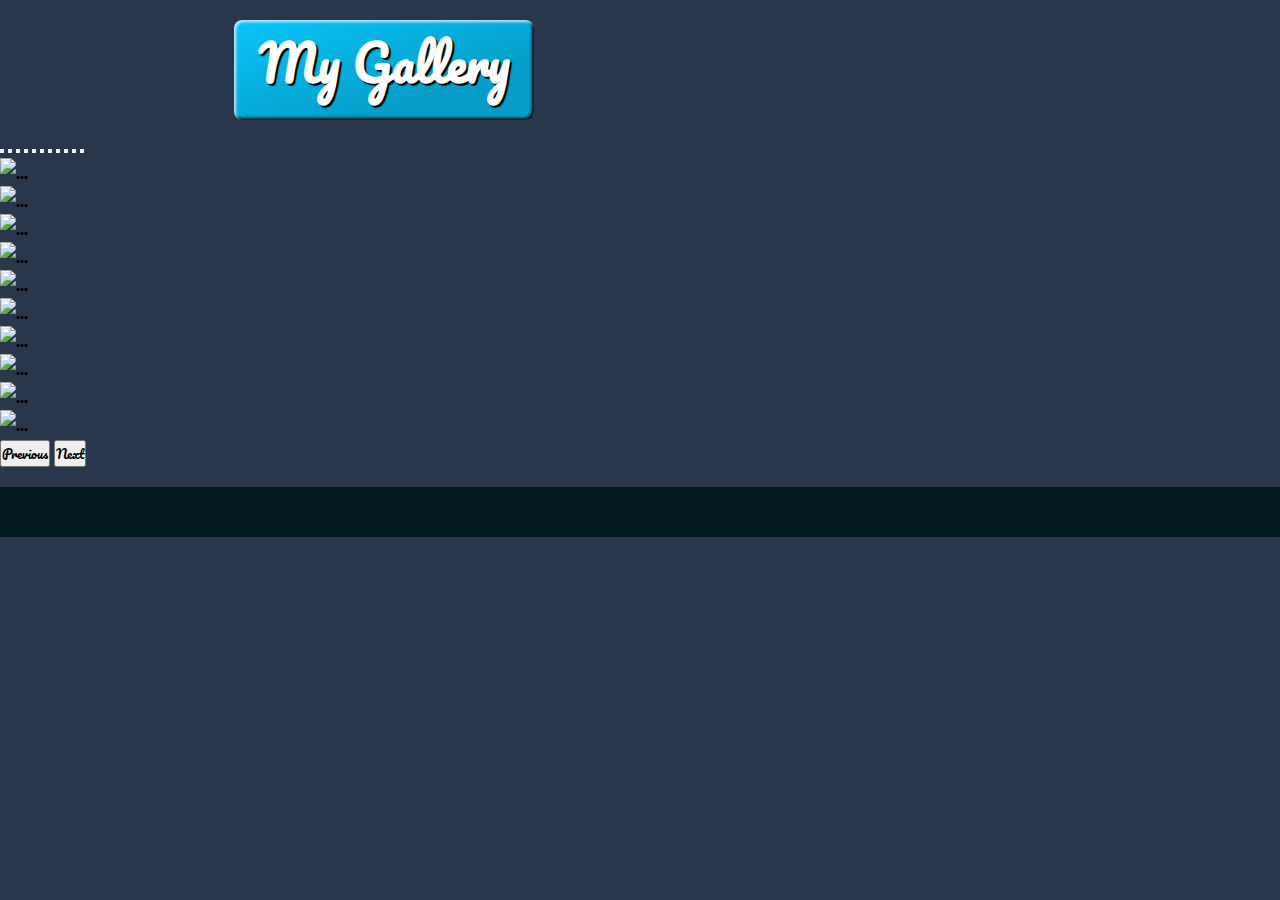
==== myGallery.Html @ 558bfa25 "Add files via upload" ====
<!DOCTYPE html>
<html lang="en">
<head>
    <meta charset="UTF-8">
    <meta http-equiv="X-UA-Compatible" content="IE=edge">
    <meta name="viewport" content="width=device-width, initial-scale=1.0">
    <title>My Gallery</title>
    <link href="https://cdn.jsdelivr.net/npm/bootstrap@5.3.0-alpha1/dist/css/bootstrap.min.css" rel="stylesheet" integrity="sha384-GLhlTQ8iRABdZLl6O3oVMWSktQOp6b7In1Zl3/Jr59b6EGGoI1aFkw7cmDA6j6gD" crossorigin="anonymous">
    <link rel="preconnect" href="https://fonts.googleapis.com">
<link rel="preconnect" href="https://fonts.gstatic.com" crossorigin>
<link href="https://fonts.googleapis.com/css2?family=Pacifico&display=swap" rel="stylesheet">
    <link rel="stylesheet" href="galleryStyles.css">
   
</head>
<body>
  <div class="nav">
  <!-- <nav>
        <li id="home">
          <a href="Portfolio.html"><img src="./myGallery/home.png" alt="home icon"></i></a>
        </li>
        <li id="heading"> 
          <div class="dropdown">
            <h1> My Gallery</h1>
            <div class="dropdown-content"><p>Click to HOME</p></div>
          </div>
        </li>
        </ul>
       </nav> -->
        
      <div class="dropdown">
        <h1> My Gallery</h1>
        <div class="dropdown-content"><p>Click to HOME</p></div>
      </div>
  </div>
  
    
    <div id="carouselExampleIndicators" class="carousel slide">
      <div class="carousel-indicators">
        <button type="button" data-bs-target="#carouselExampleIndicators" data-bs-slide-to="0" class="active" aria-current="true" aria-label="Slide 1"></button>
        <button type="button" data-bs-target="#carouselExampleIndicators" data-bs-slide-to="1" aria-label="Slide 2"></button>
        <button type="button" data-bs-target="#carouselExampleIndicators" data-bs-slide-to="2" aria-label="Slide 3"></button>
        <button type="button" data-bs-target="#carouselExampleIndicators" data-bs-slide-to="3" aria-label="Slide 4"></button>
        <button type="button" data-bs-target="#carouselExampleIndicators" data-bs-slide-to="4" aria-label="Slide 5"></button>
        <button type="button" data-bs-target="#carouselExampleIndicators" data-bs-slide-to="5" aria-label="Slide 6"></button>
        <button type="button" data-bs-target="#carouselExampleIndicators" data-bs-slide-to="6" aria-label="Slide 7"></button>
        <button type="button" data-bs-target="#carouselExampleIndicators" data-bs-slide-to="7" aria-label="Slide 8"></button>
        <button type="button" data-bs-target="#carouselExampleIndicators" data-bs-slide-to="8" aria-label="Slide 9"></button>
        <button type="button" data-bs-target="#carouselExampleIndicators" data-bs-slide-to="9" aria-label="Slide 10"></button>
        <button type="button" data-bs-target="#carouselExampleIndicators" data-bs-slide-to="10" aria-label="Slide 1"></button>
        
      </div>
      
      <div class="carousel-inner">
        <div class="carousel-item active">
          <img src="/portfolio/myGallery/IMG20220207101742 (1).jpg" class="d-block w-100" alt="...">
        </div>
        <div class="carousel-item">
          <img src="/portfolio/myGallery/IMG20220216164907.jpg" class="d-block w-100" alt="...">
        </div>
        <div class="carousel-item">
          <img src="/portfolio/myGallery/IMG20220216165037.jpg" class="d-block w-100" alt="...">
        </div>
        <div class="carousel-item">
          <img src="/portfolio/myGallery/IMG20220219154707 (1).jpg" class="d-block w-100" alt="...">
        </div>
        <div class="carousel-item">
          <img src="/portfolio/myGallery/IMG20220219154707.jpg" class="d-block w-100" alt="...">
        </div>
        <div class="carousel-item">
          <img src="/portfolio/myGallery/IMG20220316175838.jpg" class="d-block w-100" alt="...">
        </div>
        <div class="carousel-item">
          <img src="/portfolio/myGallery/IMG20220316175838.jpg" class="d-block w-100" alt="...">
        </div>
        <div class="carousel-item">
          <img src="/portfolio/myGallery/IMG20220713143130 (1).jpg" class="d-block w-100" alt="...">
        </div>
        <div class="carousel-item">
          <img src="/portfolio/myGallery/IMG_20220223_220855_209 (1).jpg" class="d-block w-100" alt="...">
        </div>
        <div class="carousel-item">
          <img src="/portfolio/myGallery/IMG_20220517_195013_576.jpg" class="d-block w-100" alt="...">
        </div>
      </div>
      <button class="carousel-control-prev" type="button" data-bs-target="#carouselExampleIndicators" data-bs-slide="prev">
        <span class="carousel-control-prev-icon" aria-hidden="true"></span>
        <span class="visually-hidden">Previous</span>
      </button>
      <button class="carousel-control-next" type="button" data-bs-target="#carouselExampleIndicators" data-bs-slide="next">
        <span class="carousel-control-next-icon" aria-hidden="true"></span>
        <span class="visually-hidden">Next</span>
      </button>
    </div>
    <!-- ------------------------------------footer----------------------------------------------------------------- -->

    <div class="Footer">
      
    </div>
      <script src="https://cdn.jsdelivr.net/npm/bootstrap@5.3.0-alpha1/dist/js/bootstrap.bundle.min.js" integrity="sha384-w76AqPfDkMBDXo30jS1Sgez6pr3x5MlQ1ZAGC+nuZB+EYdgRZgiwxhTBTkF7CXvN" crossorigin="anonymous"></script>


    
</body>
</html>
---- galleryStyles.css ----
*{
  margin: 0;
  padding: 0;
  box-sizing: border-box;
  font-family: 'Pacifico', cursive;
}


body{
  padding: 10px 0px 0px 0px;
  background-color: rgba(2, 17, 41, 0.845);

}
.carousel-inner img{
  width: 100%;
  height: 90vh;
  object-fit: scale-down;

}
.carousel{
  margin: 0px;
  width: 100%;
  height: auto;
}
/* ======================================================================================= */

/* #home img{
  width:90px;
  height: 90px;
 
} */

/* .nav ul li {
  list-style: none;
  /* display: inline-block;/ */
  
/* } */


/* nav{
  display: flex;
  flex-wrap: wrap;
  
  justify-content:center ;
  
} */


/* ========================================================================== */
/* .nav{
  margin: 20px 0px;
  width: 100%;
  height: 60px;
  background-color: #06809bfa;
  border-top:2px solid white ;
  border-bottom:2px solid rgba(3, 47, 58, 0.877) ;
  background-image: linear-gradient(rgb(227, 228, 230), #0db3d8fa, rgb(4, 48, 62));
  position: relative;
  /* overflow: hidden; }*/

 
h1{
  padding: 0px ;
  margin: 0px 0px;
  text-align: center;
  font-size: 3rem;
  color: #fff;
  background-color: rgba(7, 201, 255, 0.977);
  background-image: linear-gradient(to top left, rgba(0, 0, 0, 0.2), rgba(0, 0, 0, 0.2) 30%, rgba(0, 0, 0, 0));
  text-shadow: 2px 2px 1px #000;
  border-radius: 8px;
  text-decoration:none;
  box-shadow: inset 2px 2px 3px rgba(255, 255, 255, 0.749), inset -2px -2px 3px rgb(0, 0, 0);
  width: 300px;
  height: 100px;
  
  
}
.nav h1{
  margin: auto;
}



.dropdown {
  position: relative;
  display: inline-block;
  margin: auto;
  width: 60%;
  padding: 10px;
}

.dropdown-content {
  display:none;
  position: absolute;
  background-color: #ffffffe3;
  /* min-width: 160px; */
  box-shadow: 0px 8px 16px 0px rgba(0,0,0,0.2);
  padding: 12px 16px;
  z-index: 1;
  width: auto;
  height: 40px;
  opacity: 50%;
  border-radius: 20px;
  line-height: 1;
  font-size: 12px;
  box-shadow: inset 2px 2px 3px rgba(255, 255, 255, 0.749), inset -2px -2px 3px rgb(0, 0, 0);
  color: #090000;

}

.dropdown:hover .dropdown-content {
  display: block;
}

/* =======================================================fotter========================================= */

.Footer{
  
    margin: 20px 0px 1px 0px;
    width: 100%;
    height: 50px;
    background-color: #02181efa;
    /* border-top:2px solid white ; */
    /* border-bottom:2px solid white ; */
    /* background-image: linear-gradient(rgb(80, 80, 80), #0db3d8fa, rgb(4, 48, 62)); */
  
  }
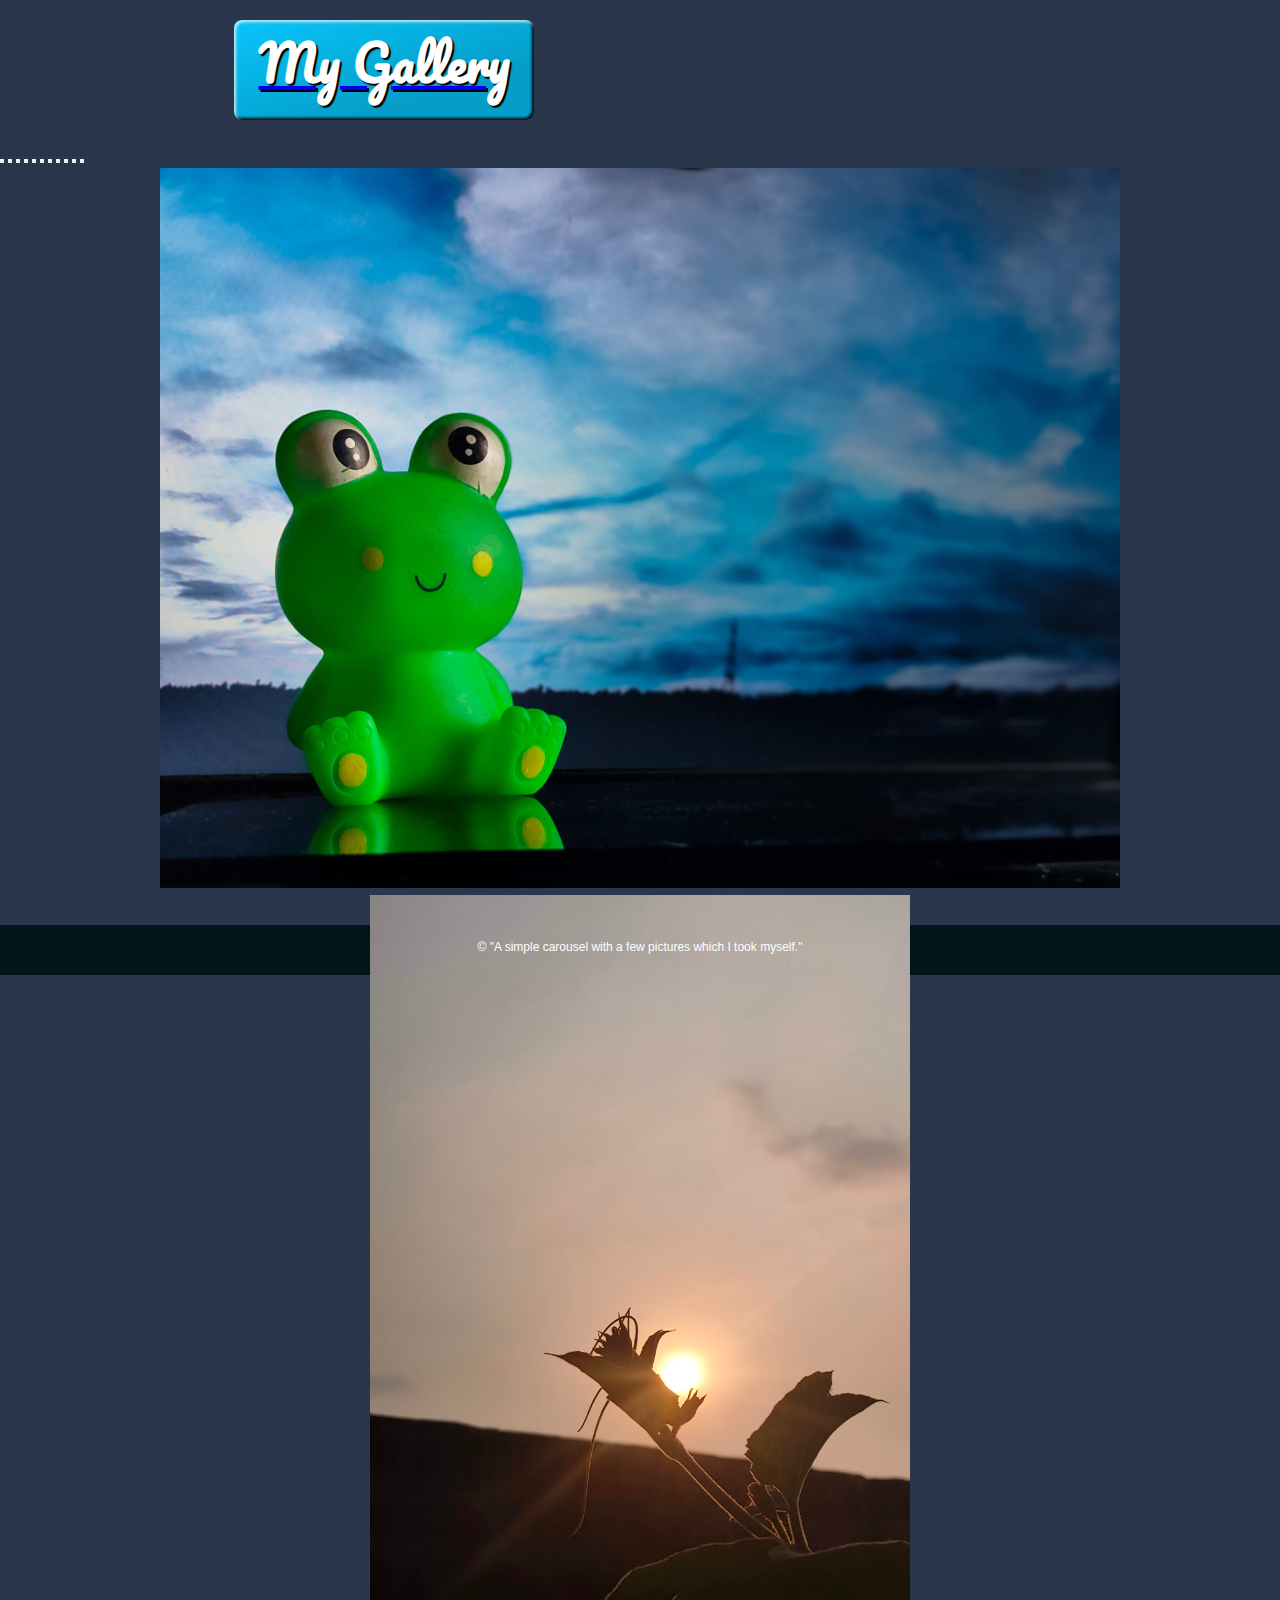
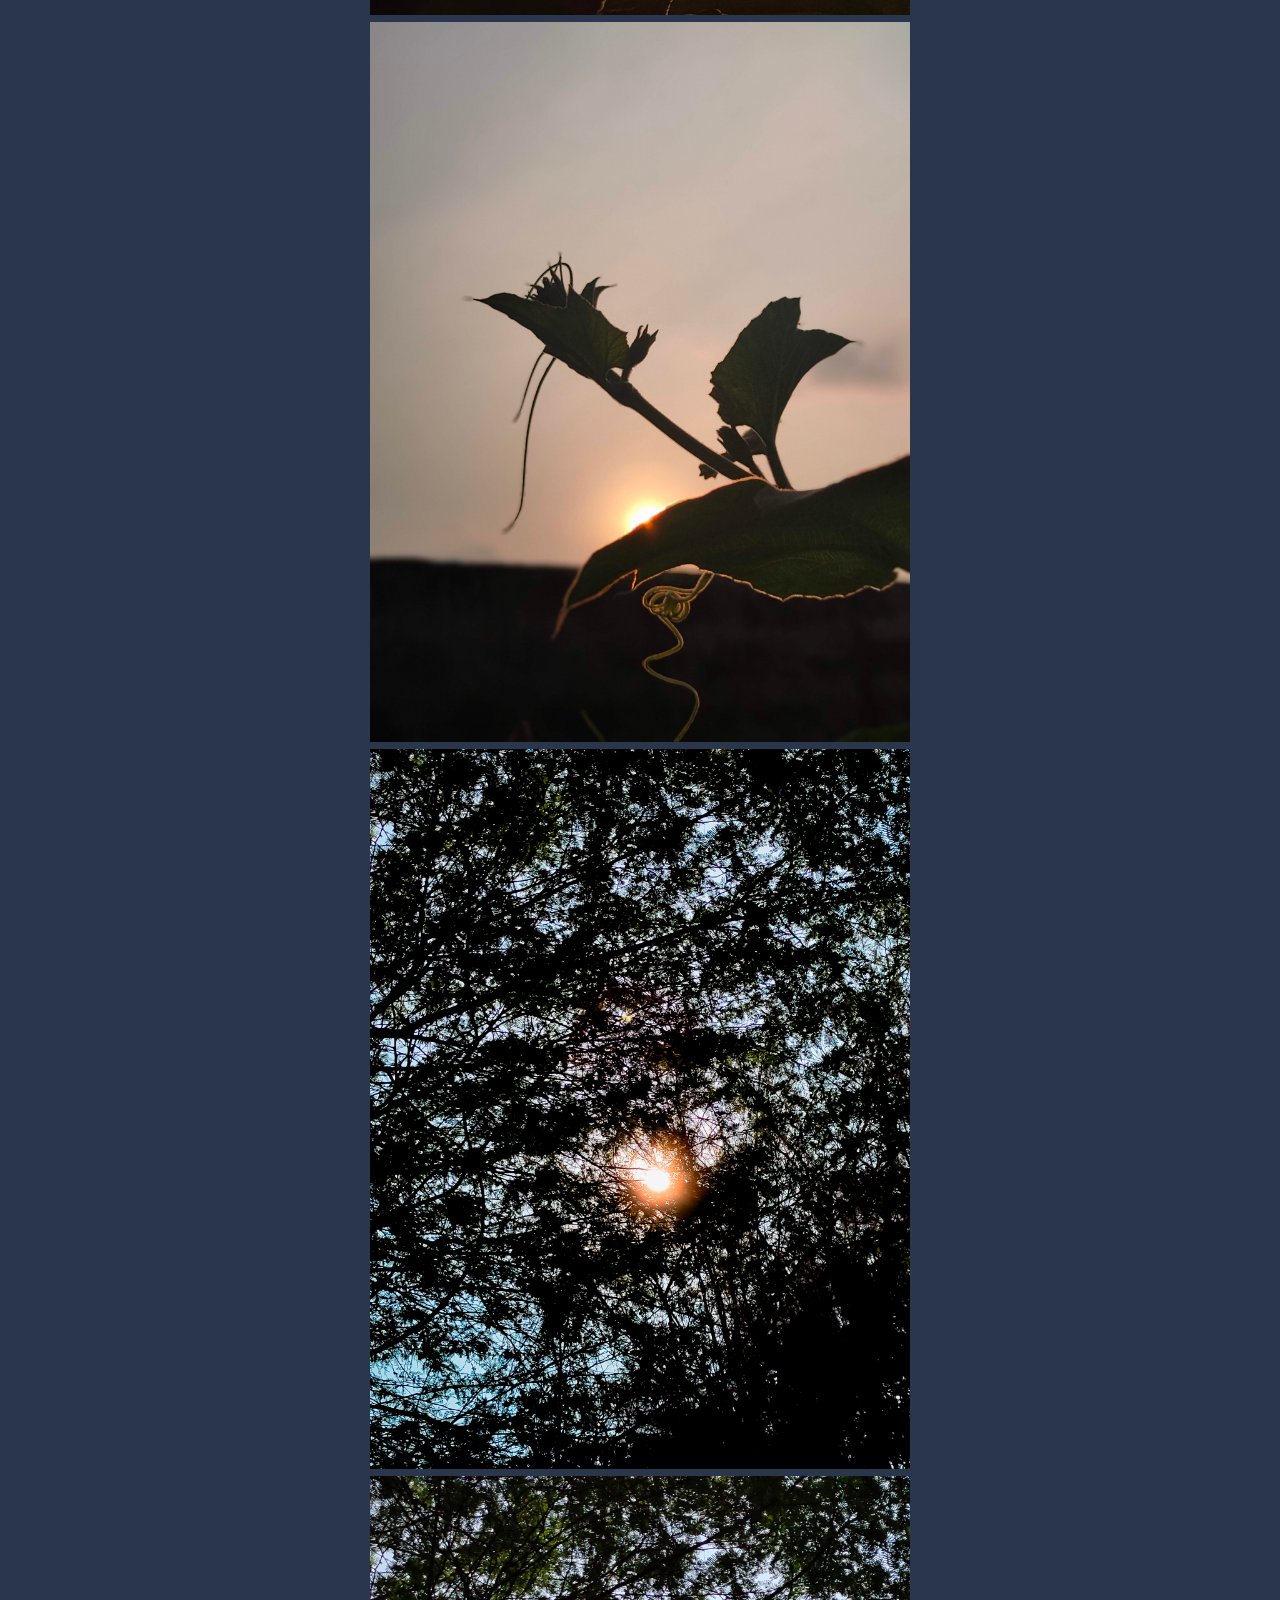
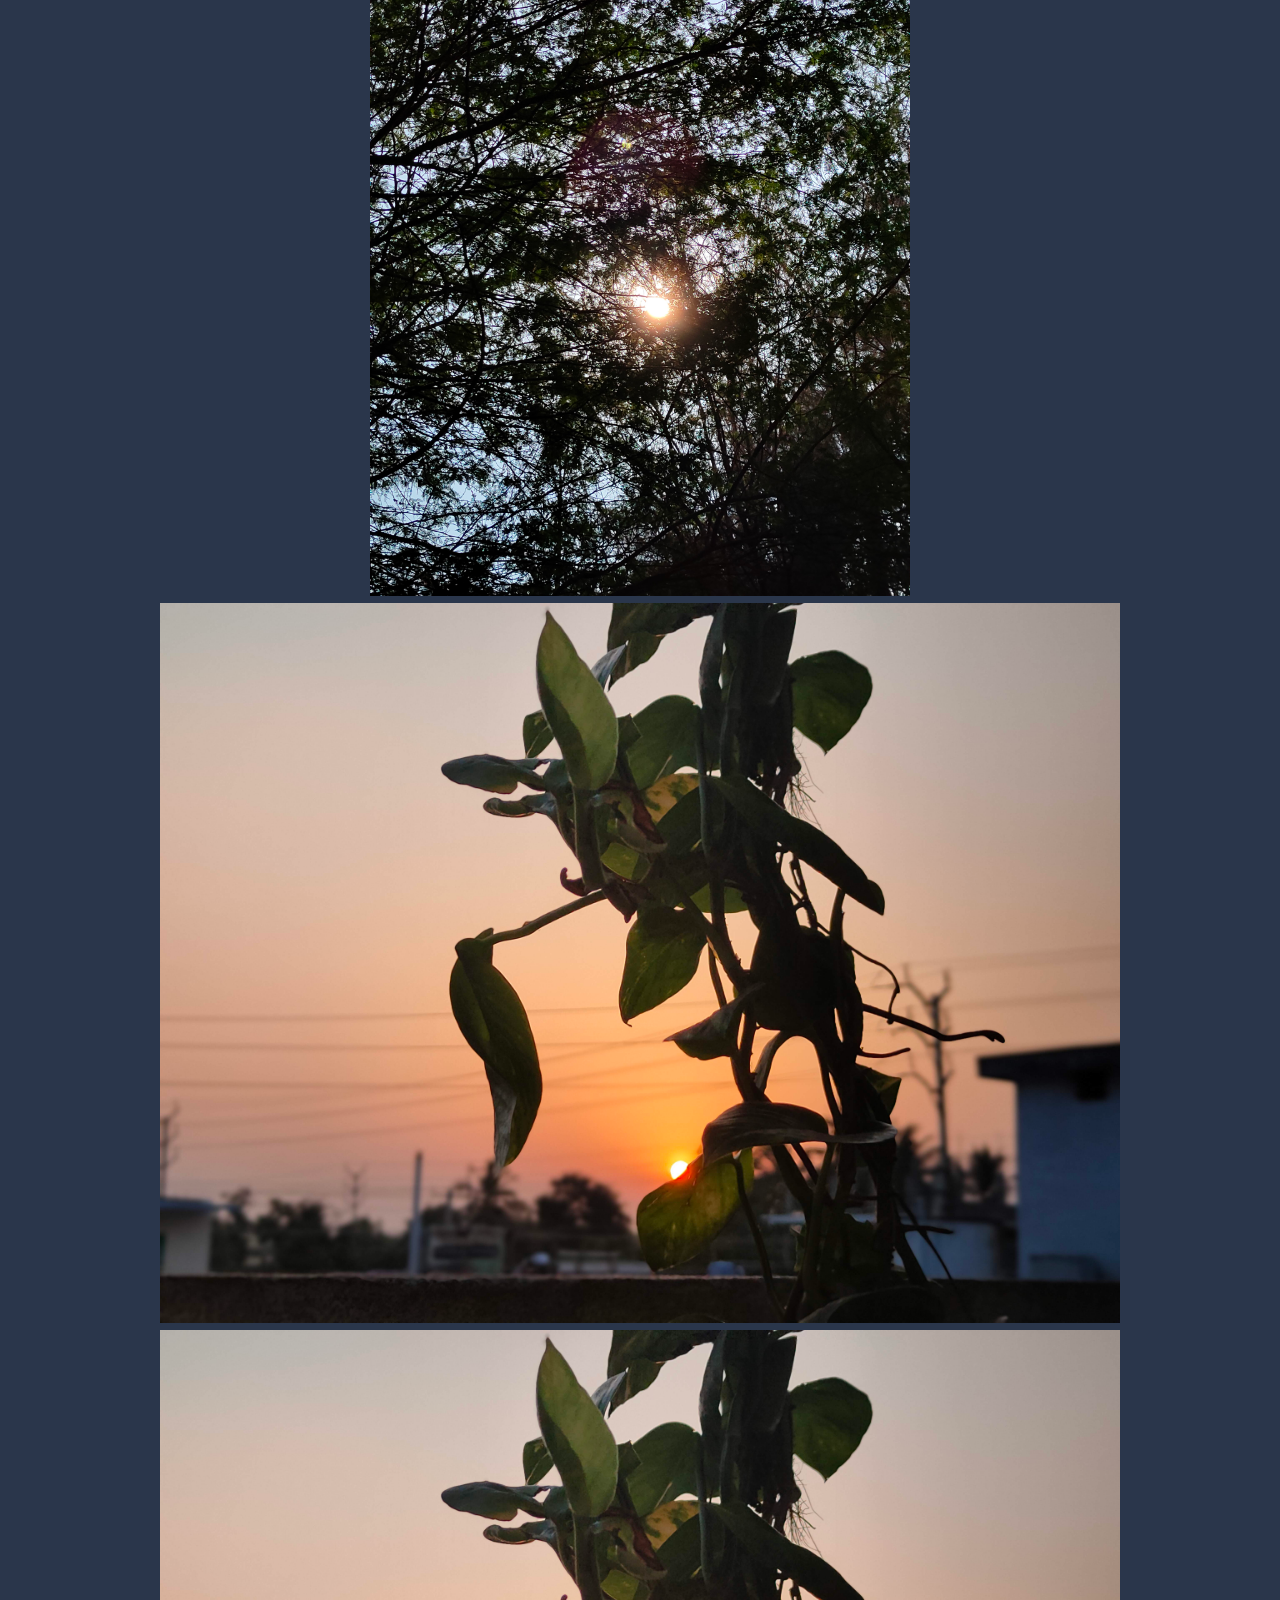
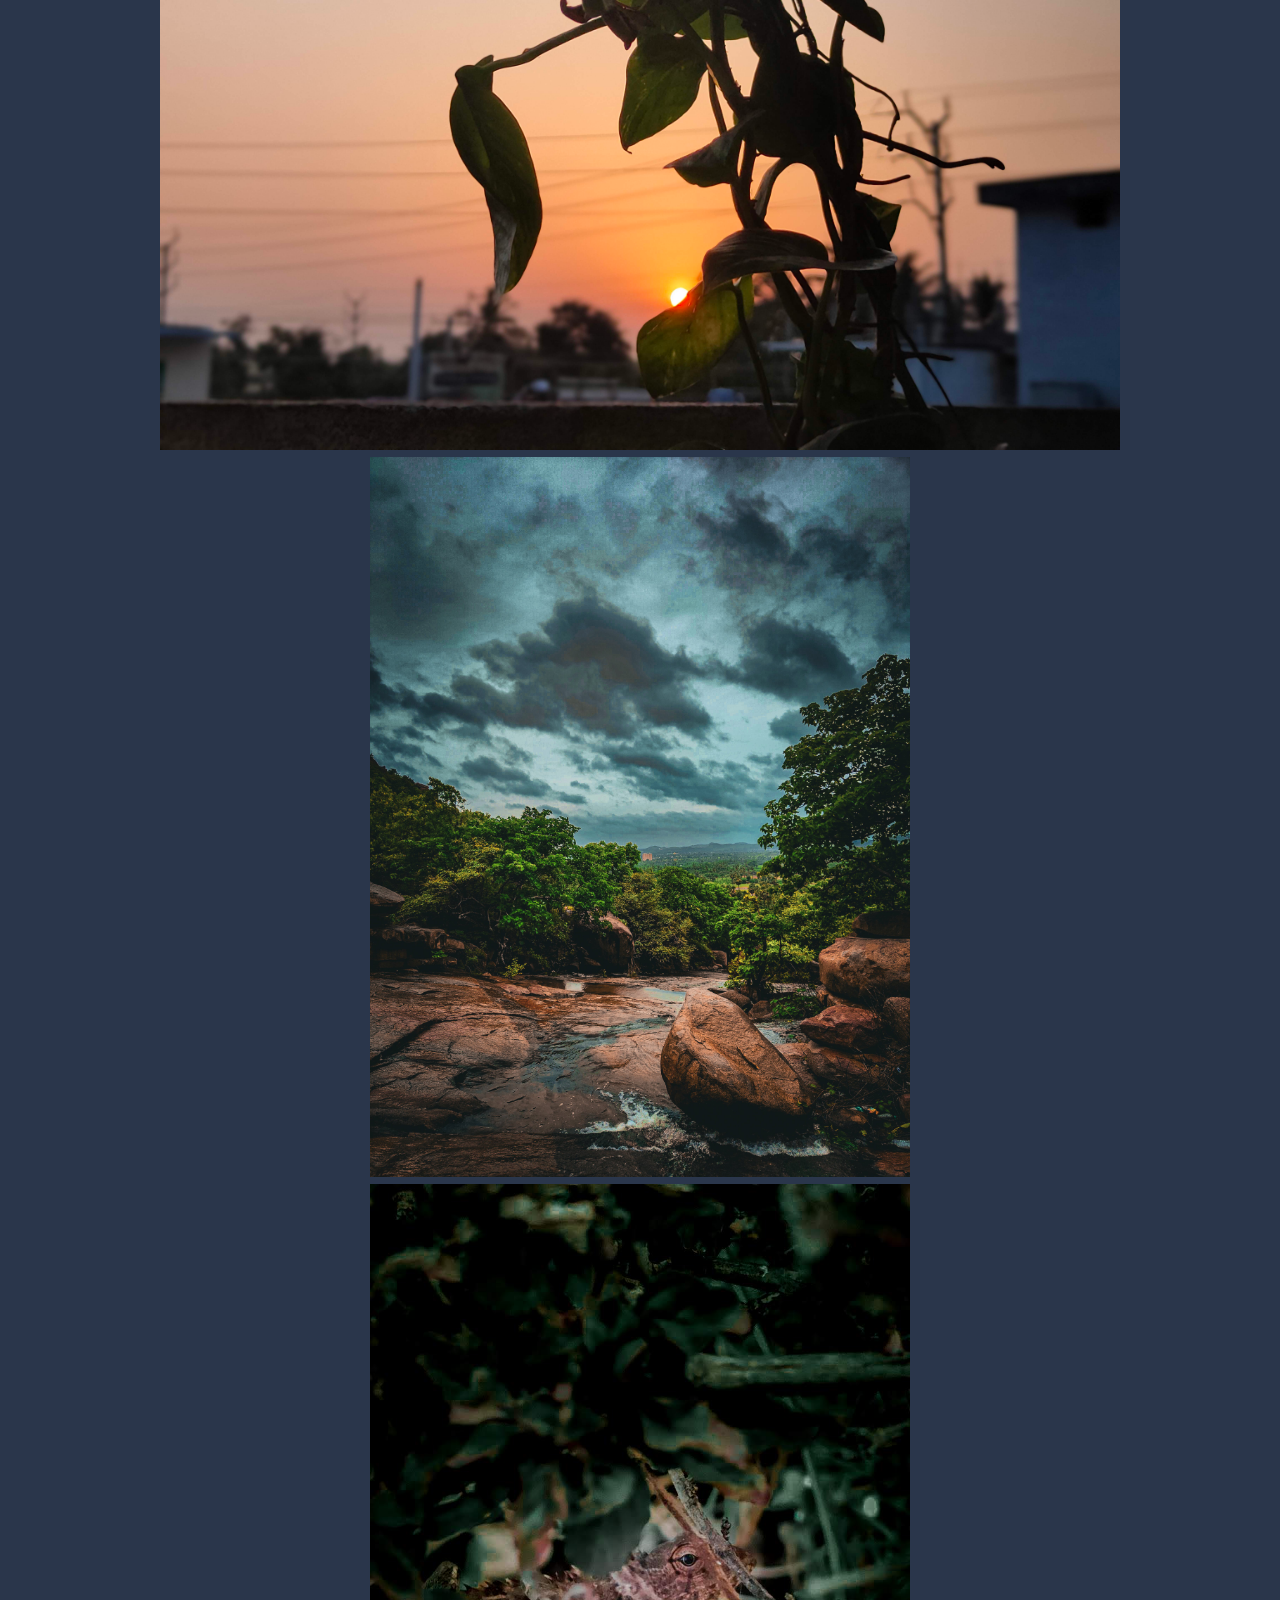
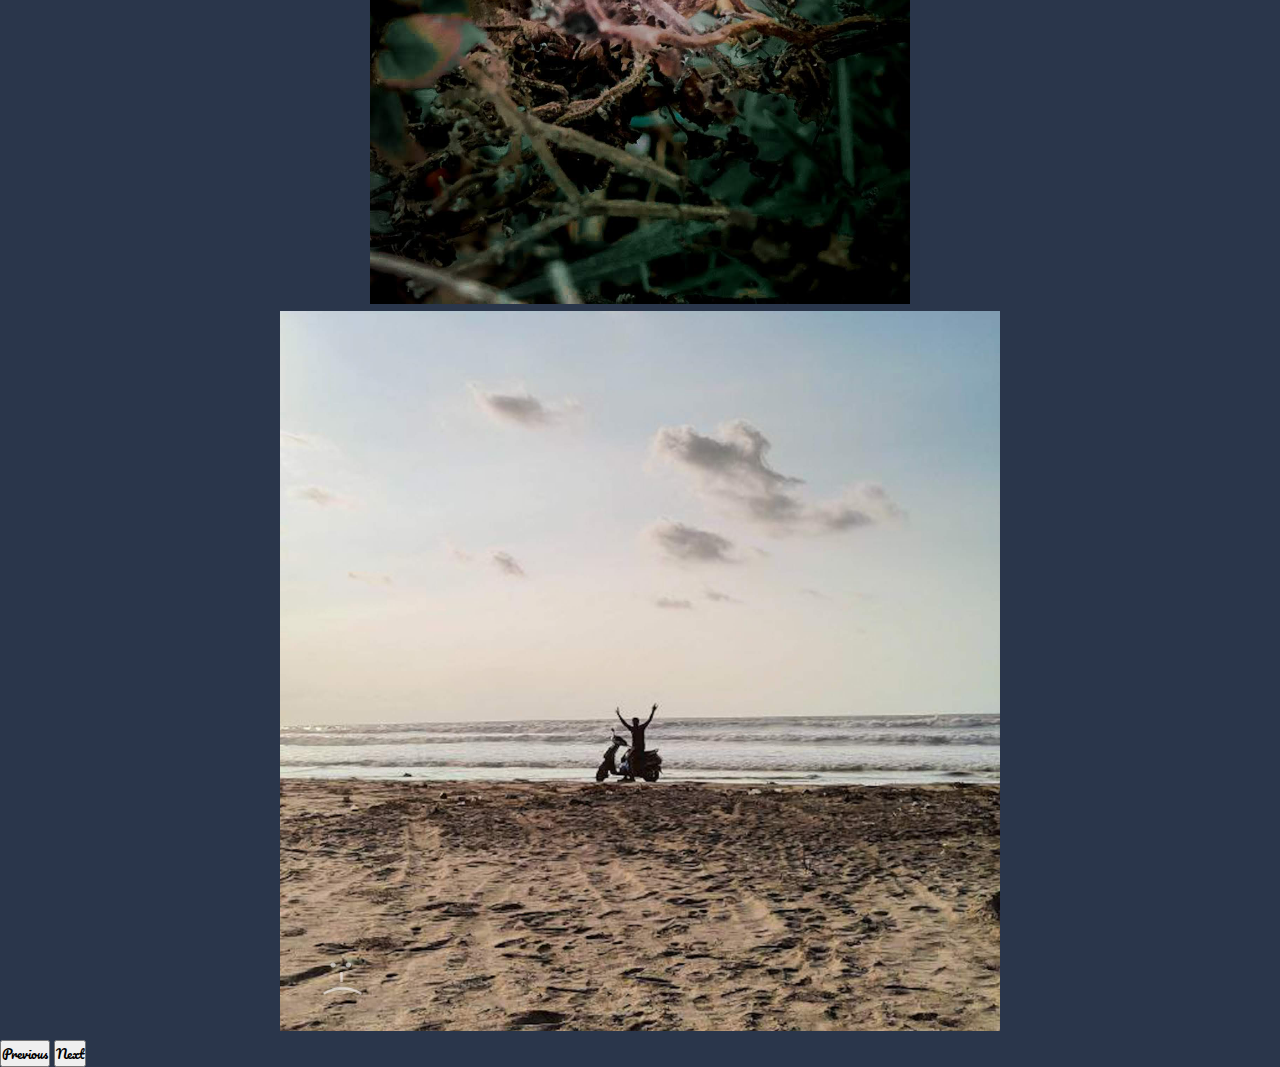
==== commit 700a5411: "Add files via upload" ====
--- a/myGallery.Html
+++ b/myGallery.Html
@@ -28,7 +28,8 @@
        </nav> -->
         
       <div class="dropdown">
-        <h1> My Gallery</h1>
+        <a href="Portfolio.html"> <h1> My Gallery</h1></a>
+       
         <div class="dropdown-content"><p>Click to HOME</p></div>
       </div>
   </div>
@@ -52,34 +53,34 @@
       
       <div class="carousel-inner">
         <div class="carousel-item active">
-          <img src="/portfolio/myGallery/IMG20220207101742 (1).jpg" class="d-block w-100" alt="...">
+          <img src="./myGallery/IMG20220207101742 (1).jpg " class="d-block w-100" alt="...">
         </div>
         <div class="carousel-item">
-          <img src="/portfolio/myGallery/IMG20220216164907.jpg" class="d-block w-100" alt="...">
+          <img src="./myGallery/IMG20220216164907.jpg" class="d-block w-100" alt="...">
         </div>
         <div class="carousel-item">
-          <img src="/portfolio/myGallery/IMG20220216165037.jpg" class="d-block w-100" alt="...">
+          <img src="./myGallery/IMG20220216165037.jpg" class="d-block w-100" alt="...">
         </div>
         <div class="carousel-item">
-          <img src="/portfolio/myGallery/IMG20220219154707 (1).jpg" class="d-block w-100" alt="...">
+          <img src="./myGallery/IMG20220219154707 (1).jpg" class="d-block w-100" alt="...">
         </div>
         <div class="carousel-item">
-          <img src="/portfolio/myGallery/IMG20220219154707.jpg" class="d-block w-100" alt="...">
+          <img src="./myGallery/IMG20220219154707.jpg" class="d-block w-100" alt="...">
         </div>
         <div class="carousel-item">
-          <img src="/portfolio/myGallery/IMG20220316175838.jpg" class="d-block w-100" alt="...">
+          <img src="./myGallery/IMG20220316175838.jpg" class="d-block w-100" alt="...">
         </div>
         <div class="carousel-item">
-          <img src="/portfolio/myGallery/IMG20220316175838.jpg" class="d-block w-100" alt="...">
+          <img src="./myGallery/IMG20220316175838.jpg" class="d-block w-100" alt="...">
         </div>
         <div class="carousel-item">
-          <img src="/portfolio/myGallery/IMG20220713143130 (1).jpg" class="d-block w-100" alt="...">
+          <img src="./myGallery/IMG20220713143130 (1).jpg" class="d-block w-100" alt="...">
         </div>
         <div class="carousel-item">
-          <img src="/portfolio/myGallery/IMG_20220223_220855_209 (1).jpg" class="d-block w-100" alt="...">
+          <img src="./myGallery/IMG_20220223_220855_209 (1).jpg" class="d-block w-100" alt="...">
         </div>
         <div class="carousel-item">
-          <img src="/portfolio/myGallery/IMG_20220517_195013_576.jpg" class="d-block w-100" alt="...">
+          <img src="./myGallery/IMG_20220517_195013_576.jpg" class="d-block w-100" alt="...">
         </div>
       </div>
       <button class="carousel-control-prev" type="button" data-bs-target="#carouselExampleIndicators" data-bs-slide="prev">
@@ -94,7 +95,7 @@
     <!-- ------------------------------------footer----------------------------------------------------------------- -->
 
     <div class="Footer">
-      
+      <p>&copy; "A simple carousel with a few pictures which I took myself." <span> <i class="fa-solid fa-heart"></i> </span></p>
     </div>
       <script src="https://cdn.jsdelivr.net/npm/bootstrap@5.3.0-alpha1/dist/js/bootstrap.bundle.min.js" integrity="sha384-w76AqPfDkMBDXo30jS1Sgez6pr3x5MlQ1ZAGC+nuZB+EYdgRZgiwxhTBTkF7CXvN" crossorigin="anonymous"></script>
 
--- a/galleryStyles.css
+++ b/galleryStyles.css
@@ -13,14 +13,14 @@
 }
 .carousel-inner img{
   width: 100%;
-  height: 90vh;
+  height: 80vh;
   object-fit: scale-down;
 
 }
 .carousel{
-  margin: 0px;
+  margin-top: 10px;
   width: 100%;
-  height: auto;
+  height: 85vh;
 }
 /* ======================================================================================= */
 
@@ -94,7 +94,7 @@
   display:none;
   position: absolute;
   background-color: #ffffffe3;
-  /* min-width: 160px; */
+  min-width: 160px;
   box-shadow: 0px 8px 16px 0px rgba(0,0,0,0.2);
   padding: 12px 16px;
   z-index: 1;
@@ -105,12 +105,12 @@
   line-height: 1;
   font-size: 12px;
   box-shadow: inset 2px 2px 3px rgba(255, 255, 255, 0.749), inset -2px -2px 3px rgb(0, 0, 0);
-  color: #090000;
+  color: #060101;
 
 }
 
 .dropdown:hover .dropdown-content {
-  display: block;
+  display:block;
 }
 
 /* =======================================================fotter========================================= */
@@ -120,9 +120,17 @@
     margin: 20px 0px 1px 0px;
     width: 100%;
     height: 50px;
-    background-color: #02181efa;
+    background-color: #011419fa;
     /* border-top:2px solid white ; */
     /* border-bottom:2px solid white ; */
     /* background-image: linear-gradient(rgb(80, 80, 80), #0db3d8fa, rgb(4, 48, 62)); */
   
   }
+
+  .Footer p{
+    color: #fff;
+    font-family: 'Segoe UI', Tahoma, Geneva, Verdana, sans-serif;
+    font-size: 12px;
+    text-align: center;
+    padding-top: 10px;
+  }
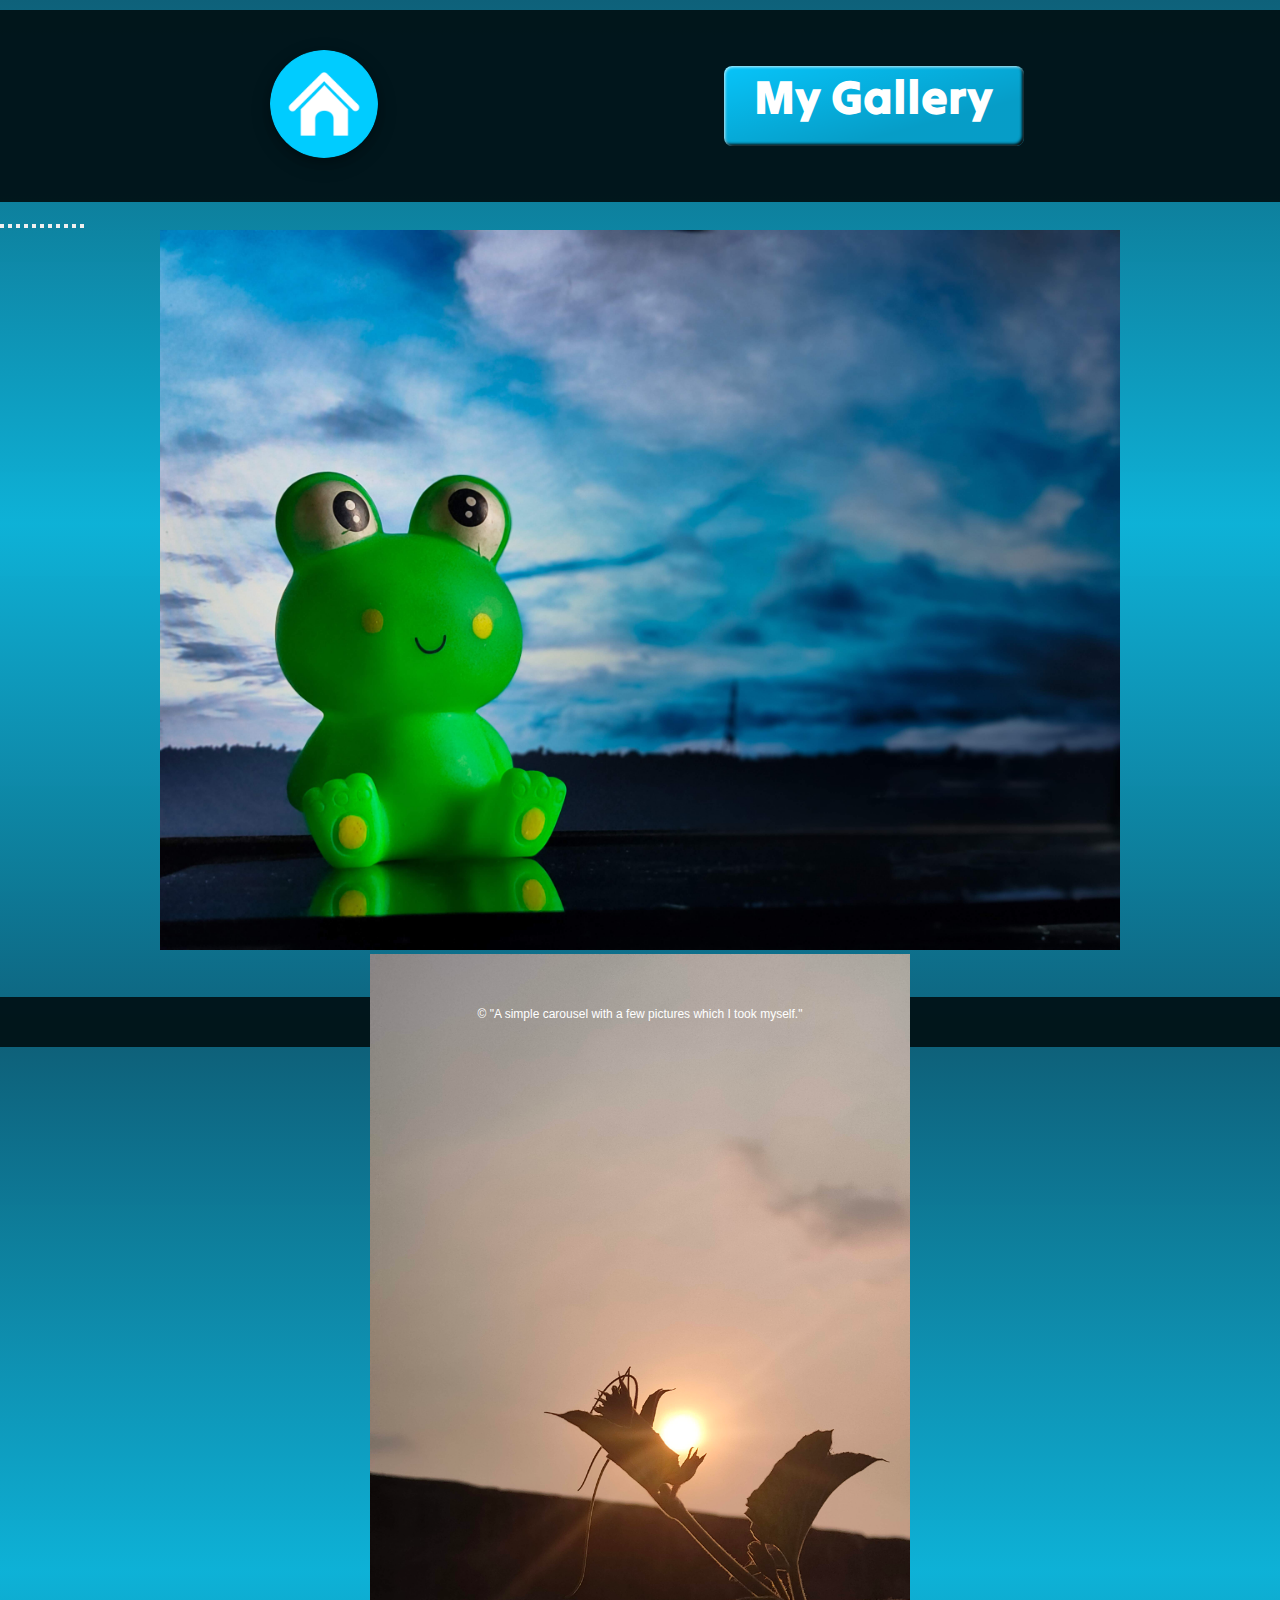
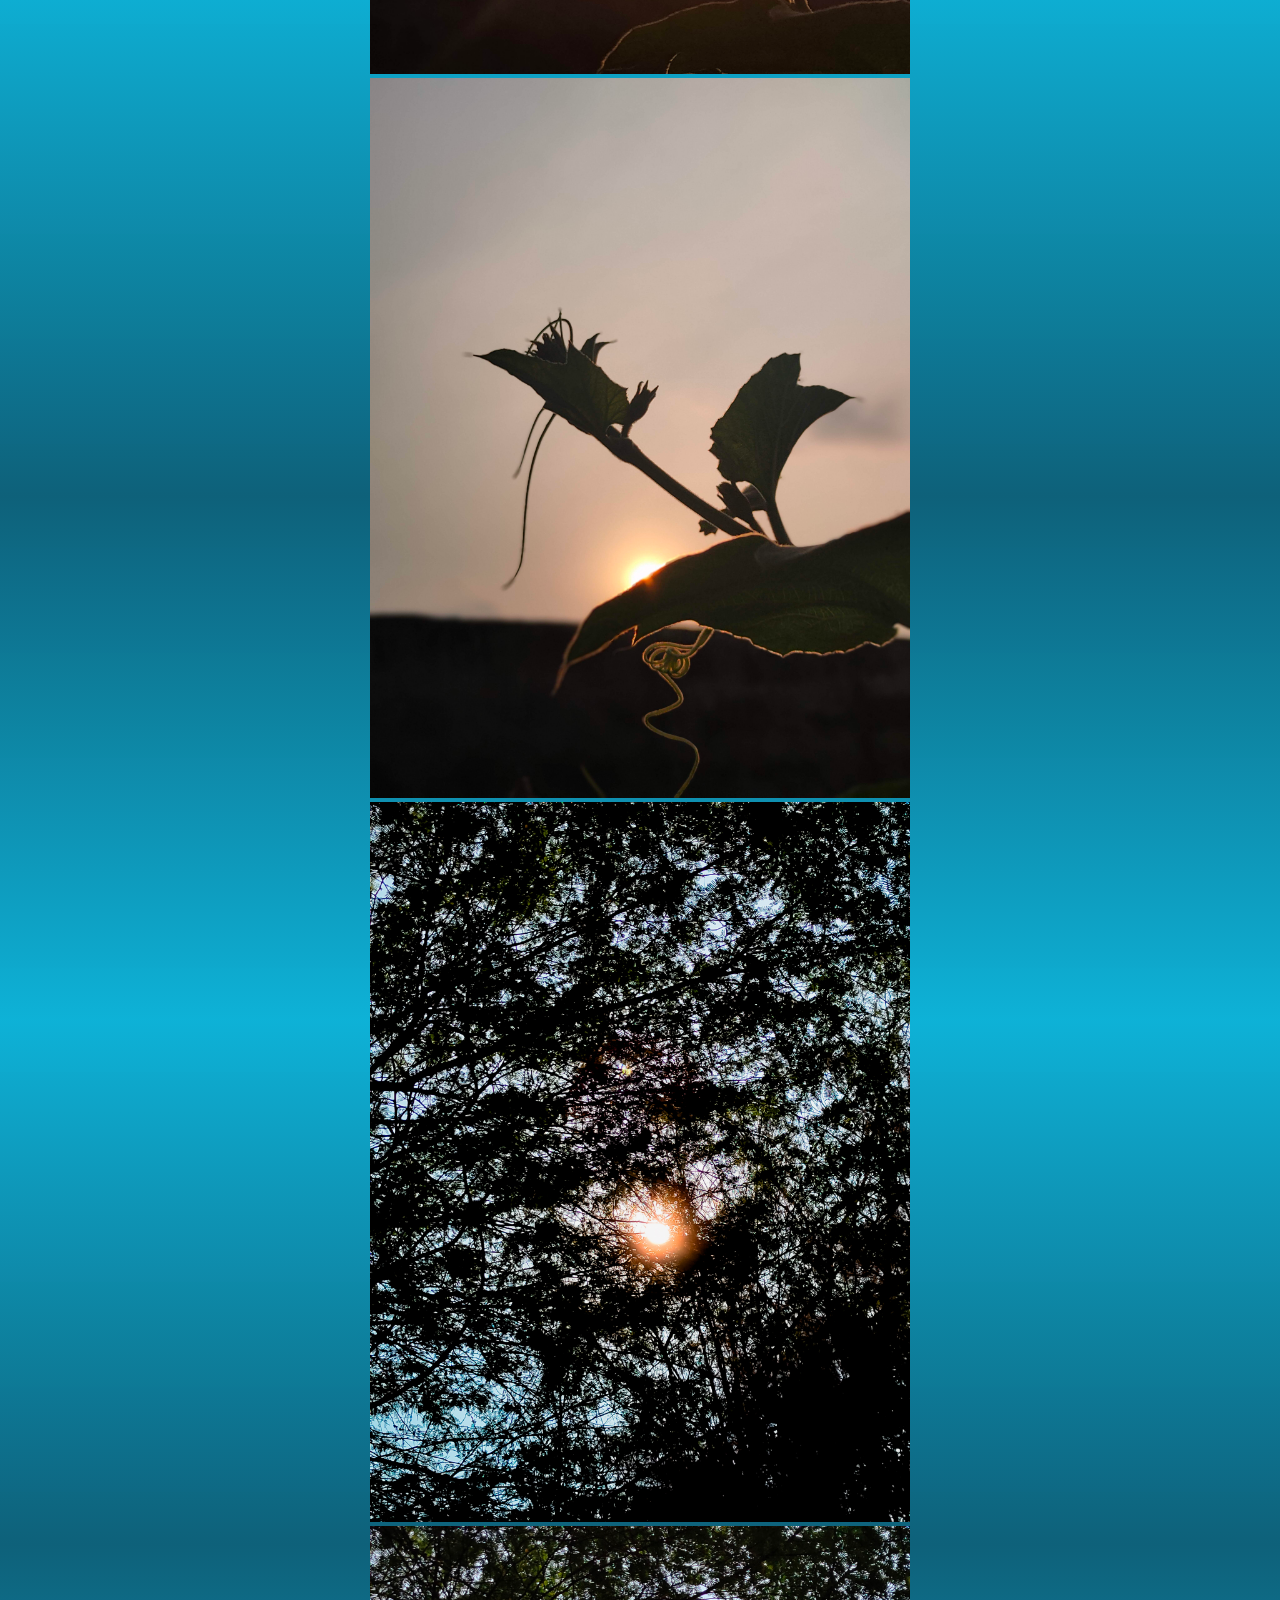
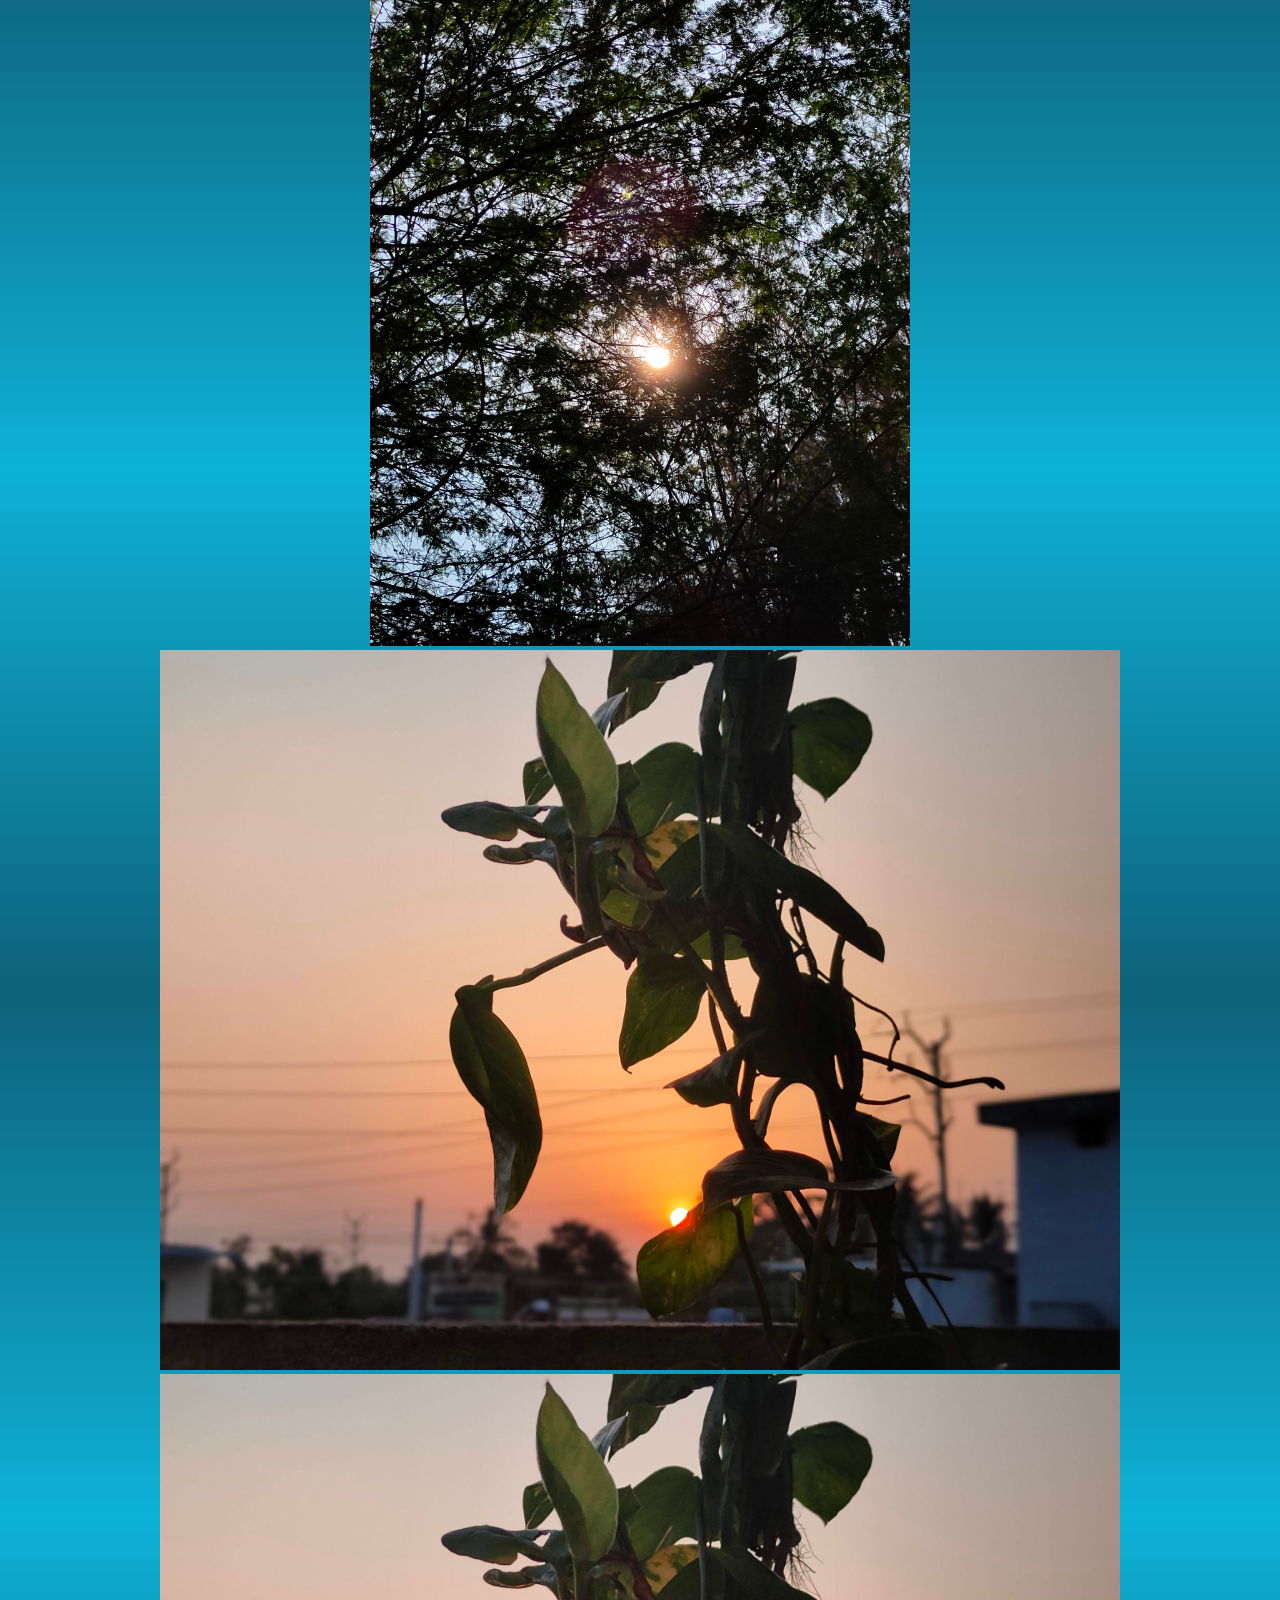
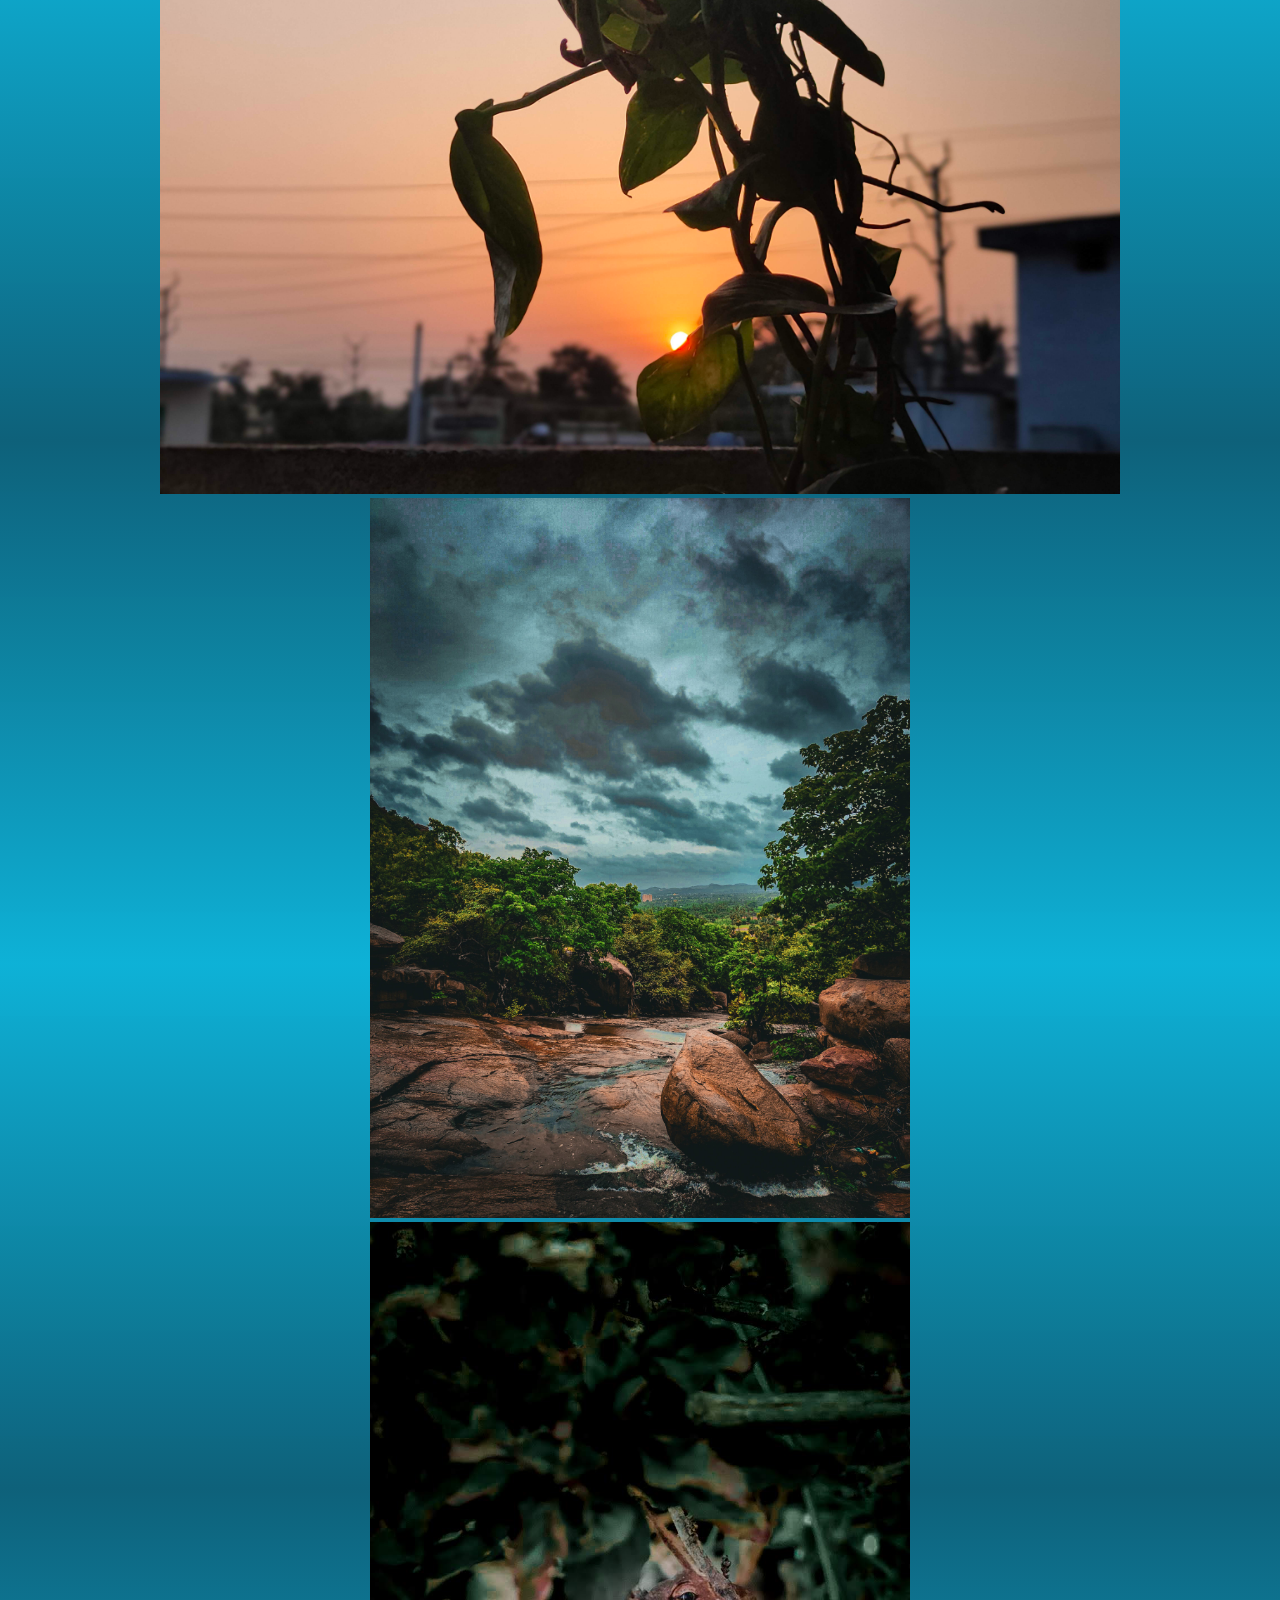
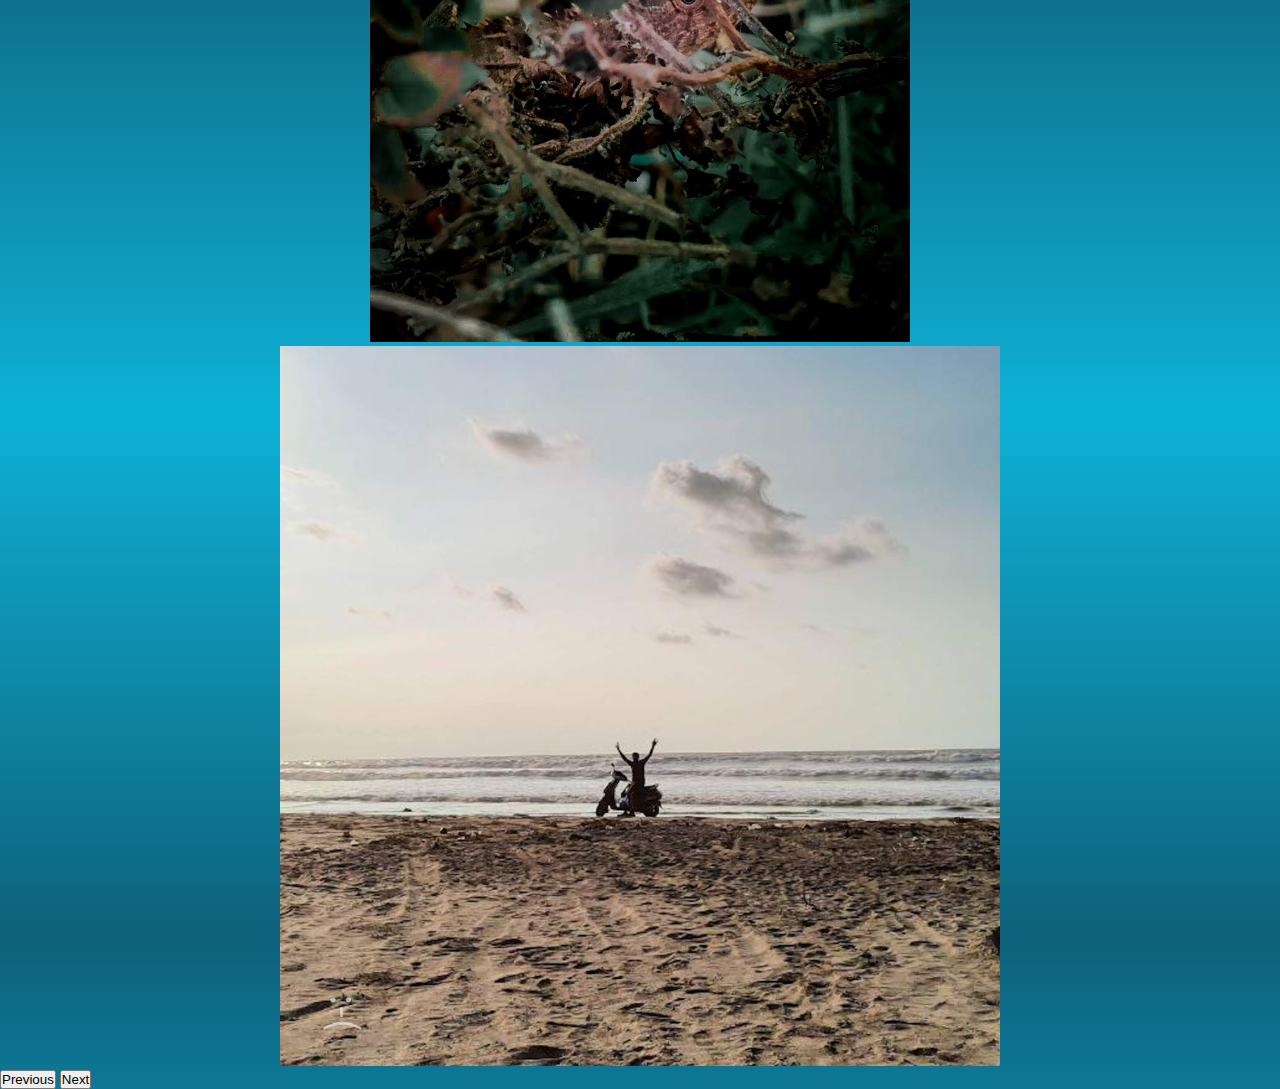
==== commit 1a284a13: "Add files via upload" ====
--- a/myGallery.Html
+++ b/myGallery.Html
@@ -13,26 +13,27 @@
    
 </head>
 <body>
-  <div class="nav">
-  <!-- <nav>
-        <li id="home">
-          <a href="Portfolio.html"><img src="./myGallery/home.png" alt="home icon"></i></a>
-        </li>
-        <li id="heading"> 
-          <div class="dropdown">
-            <h1> My Gallery</h1>
-            <div class="dropdown-content"><p>Click to HOME</p></div>
-          </div>
-        </li>
-        </ul>
-       </nav> -->
-        
-      <div class="dropdown">
-        <a href="Portfolio.html"> <h1> My Gallery</h1></a>
-       
-        <div class="dropdown-content"><p>Click to HOME</p></div>
-      </div>
+  <div id="header">
+  <div class="header">
+
+    <div class="dropdown">
+      <a id="home" href="Portfolio.html"><img src="./myGallery/home.png" alt="home icon"></a>
+      <div class="dropdown-content"><p>Click to HOME</p></div>
+    </div>
+  
+  <nav>
+     <ul>
+      <li> 
+        <div class="icon">
+          <h1> My Gallery</h1>
+          
+        </div>
+      </li>
+     </ul>  
+  </nav>
+ 
   </div>
+</div>
   
     
     <div id="carouselExampleIndicators" class="carousel slide">
--- a/galleryStyles.css
+++ b/galleryStyles.css
@@ -1,15 +1,17 @@
+@import url('https://fonts.googleapis.com/css2?family=Pacifico&family=Tilt+Warp&display=swap');
+
 *{
   margin: 0;
   padding: 0;
   box-sizing: border-box;
-  font-family: 'Pacifico', cursive;
+  
 }
 
 
 body{
   padding: 10px 0px 0px 0px;
-  background-color: rgba(2, 17, 41, 0.845);
-
+  background-color: rgba(16, 64, 141, 0.845);
+  background-image: linear-gradient(rgb(14, 97, 122), #0db3d8fa, rgb(14, 97, 122));
 }
 .carousel-inner img{
   width: 100%;
@@ -23,27 +25,64 @@
   height: 85vh;
 }
 /* ======================================================================================= */
+ a img{
+  height: 12vh;
+  cursor: pointer;
+  box-shadow: 0 4px 8px 0 rgba(0, 0, 0, 0.2), 0 6px 20px 0 rgba(0, 0, 0, 0.19);
+  border-radius: 50%;
+  
+}
+a,li h1{
+  text-decoration: none;
+}
+li .icon h1{
+  text-align: center;
+  font-size: 3rem;
+  color: #fff;
+  background-color: rgba(7, 201, 255, 0.977);
+  background-image: linear-gradient(to top left, rgba(0, 0, 0, 0.2), rgba(0, 0, 0, 0.2) 30%, rgba(0, 0, 0, 0));
+  border-radius: 8px;
+  text-decoration:none;
+  box-shadow: inset 1px 1px 3px rgba(255, 255, 255, 0.749), inset -2px -2px 3px rgb(0, 0, 0);
+  width: 300px;
+  height: 80px;
+  font-family: 'Tilt Warp', cursive;
+  cursor: pointer;
+}
 
-/* #home img{
-  width:90px;
-  height: 90px;
- 
-} */
-
-/* .nav ul li {
+ul li{
   list-style: none;
-  /* display: inline-block;/ */
-  
-/* } */
+}
 
 
-/* nav{
+.header{
   display: flex;
-  flex-wrap: wrap;
+  justify-content: space-between;
+  align-items: center;
+  padding: 30px 20%;
+}
+
+#header {
   
-  justify-content:center ;
+  background-color: #011419fa;
+}
+.header a img {
+  transition: transform 0.5s;
+}
+
+.header a img:hover{
   
-} */
+  transform: translateY(-10px);
+}
+
+li .icon h1 {
+  transition: transform 0.5s;
+}
+ .icon h1:hover{
+  color: #060101;
+  transform: translateY(-5px);
+}
+
 
 
 /* ========================================================================== */
@@ -59,26 +98,8 @@
   /* overflow: hidden; }*/
 
  
-h1{
-  padding: 0px ;
-  margin: 0px 0px;
-  text-align: center;
-  font-size: 3rem;
-  color: #fff;
-  background-color: rgba(7, 201, 255, 0.977);
-  background-image: linear-gradient(to top left, rgba(0, 0, 0, 0.2), rgba(0, 0, 0, 0.2) 30%, rgba(0, 0, 0, 0));
-  text-shadow: 2px 2px 1px #000;
-  border-radius: 8px;
-  text-decoration:none;
-  box-shadow: inset 2px 2px 3px rgba(255, 255, 255, 0.749), inset -2px -2px 3px rgb(0, 0, 0);
-  width: 300px;
-  height: 100px;
-  
-  
-}
-.nav h1{
-  margin: auto;
-}
+
+
 
 
 
@@ -94,7 +115,7 @@
   display:none;
   position: absolute;
   background-color: #ffffffe3;
-  min-width: 160px;
+  min-width: 100px;
   box-shadow: 0px 8px 16px 0px rgba(0,0,0,0.2);
   padding: 12px 16px;
   z-index: 1;
@@ -104,7 +125,7 @@
   border-radius: 20px;
   line-height: 1;
   font-size: 12px;
-  box-shadow: inset 2px 2px 3px rgba(255, 255, 255, 0.749), inset -2px -2px 3px rgb(0, 0, 0);
+  
   color: #060101;
 
 }
@@ -123,7 +144,7 @@
     background-color: #011419fa;
     /* border-top:2px solid white ; */
     /* border-bottom:2px solid white ; */
-    /* background-image: linear-gradient(rgb(80, 80, 80), #0db3d8fa, rgb(4, 48, 62)); */
+    /* */
   
   }
 
